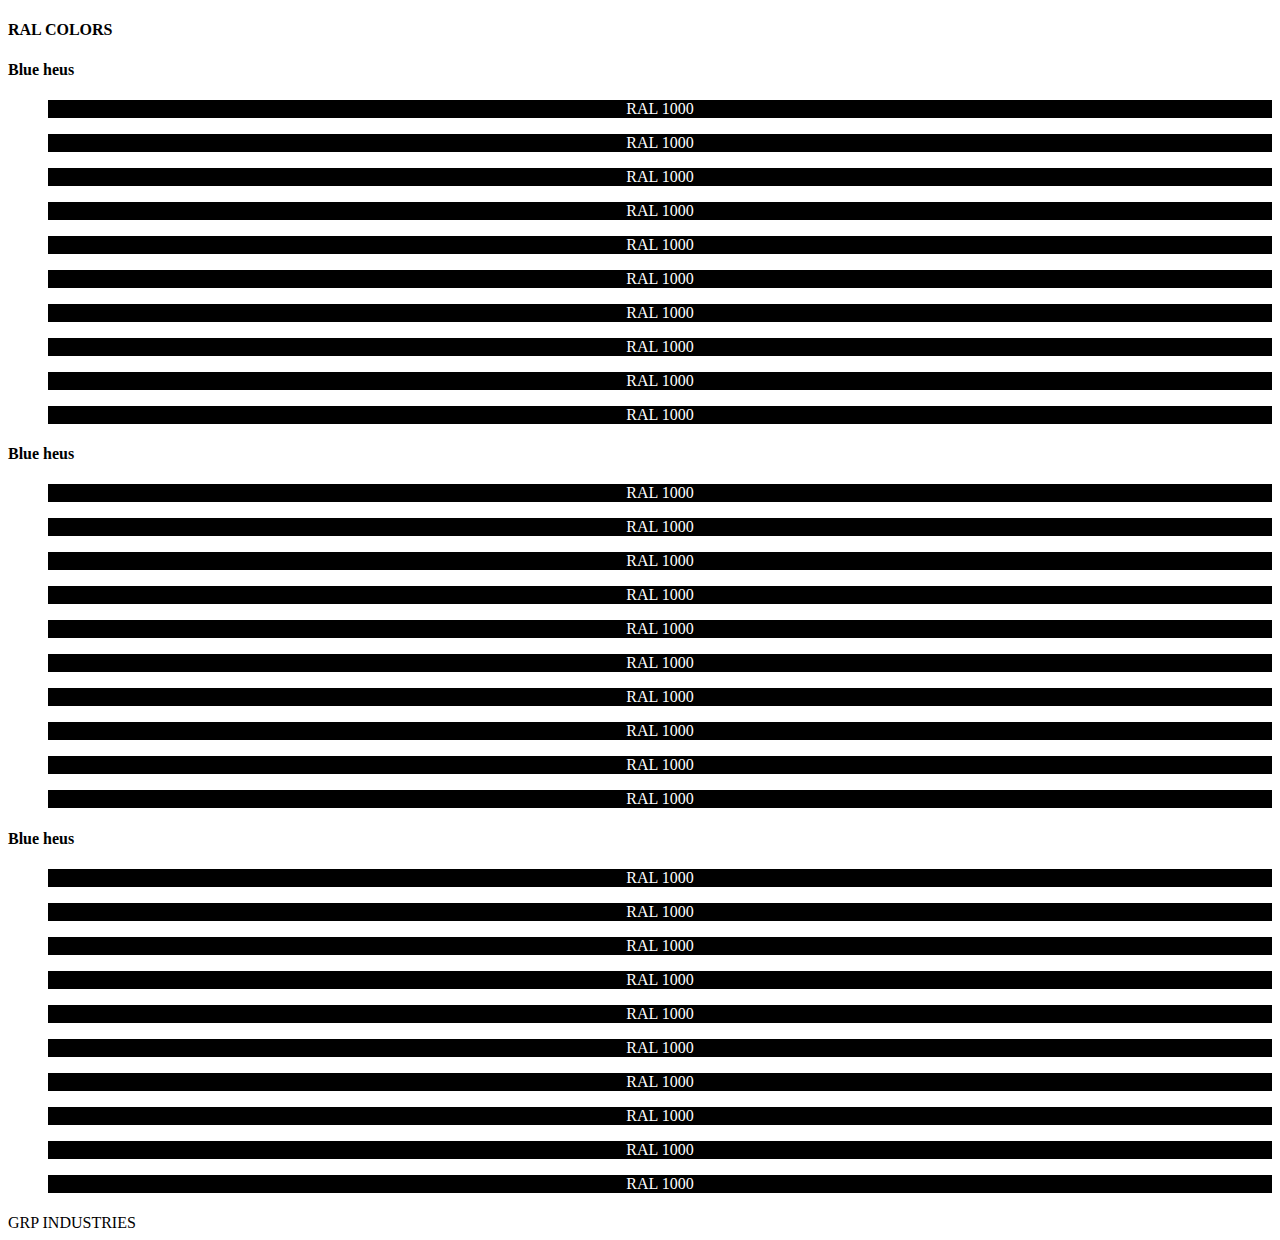
==== index.html @ ab10f761 "Add files via upload" ====
<!doctype html>
<html>
<head>
<meta charset="utf-8">
<meta http-equiv="X-UA-Compatible" content="IE=edge">
<meta name="viewport" content="width=device-width, initial-scale=1">
<title>Light Theme</title>
<link href="css/simpleGridTemplate.css" rel="stylesheet" type="text/css">
</head>
<body>
<!-- Main Container -->
<div class="container"> 
  <!-- Header -->
  <header class="header">
    <h4 class="logo">RAL COLORS</h4>
  </header>
  <!-- Hero Section -->
  
  <!-- Stats Gallery Section -->
  <div class="container">
	  
	  <h4>Blue heus</h4>
     
<ul>
<li style="text-align: center; background-color: #000000; color: #ffffff;">
<p>RAL 1000</p>
	
	</li>
<li style="text-align: center; background-color: #000000; color: #ffffff;"><p>RAL 1000</p></li>
<li style="text-align: center; background-color: #000000; color: #ffffff;"><p>RAL 1000</p></li>
<li style="text-align: center; background-color: #000000; color: #ffffff;"><p>RAL 1000</p></li>
<li style="text-align: center; background-color: #000000; color: #ffffff;"><p>RAL 1000</p></li>
<li style="text-align: center; background-color: #000000; color: #ffffff;"><p>RAL 1000</p></li>
<li style="text-align: center; background-color: #000000; color: #ffffff;"><p>RAL 1000</p></li>
<li style="text-align: center; background-color: #000000; color: #ffffff;"><p>RAL 1000</p></li>
<li style="text-align: center; background-color: #000000; color: #ffffff;"><p>RAL 1000</p></li>
<li style="text-align: center; background-color: #000000; color: #ffffff;"><p>RAL 1000</p></li>
</ul>

</div>
	
	<div class="container">
	  
	  <h4>Blue heus</h4>
     
<ul>
<li style="text-align: center; background-color: #000000; color: #ffffff;">
<p>RAL 1000</p>
	
	</li>
<li style="text-align: center; background-color: #000000; color: #ffffff;"><p>RAL 1000</p></li>
<li style="text-align: center; background-color: #000000; color: #ffffff;"><p>RAL 1000</p></li>
<li style="text-align: center; background-color: #000000; color: #ffffff;"><p>RAL 1000</p></li>
<li style="text-align: center; background-color: #000000; color: #ffffff;"><p>RAL 1000</p></li>
<li style="text-align: center; background-color: #000000; color: #ffffff;"><p>RAL 1000</p></li>
<li style="text-align: center; background-color: #000000; color: #ffffff;"><p>RAL 1000</p></li>
<li style="text-align: center; background-color: #000000; color: #ffffff;"><p>RAL 1000</p></li>
<li style="text-align: center; background-color: #000000; color: #ffffff;"><p>RAL 1000</p></li>
<li style="text-align: center; background-color: #000000; color: #ffffff;"><p>RAL 1000</p></li>
</ul>

</div>
	
	<div class="container">
	  
	  <h4>Blue heus</h4>
     
<ul>
<li style="text-align: center; background-color: #000000; color: #ffffff;">
<p>RAL 1000</p>
	
	</li>
<li style="text-align: center; background-color: #000000; color: #ffffff;"><p>RAL 1000</p></li>
<li style="text-align: center; background-color: #000000; color: #ffffff;"><p>RAL 1000</p></li>
<li style="text-align: center; background-color: #000000; color: #ffffff;"><p>RAL 1000</p></li>
<li style="text-align: center; background-color: #000000; color: #ffffff;"><p>RAL 1000</p></li>
<li style="text-align: center; background-color: #000000; color: #ffffff;"><p>RAL 1000</p></li>
<li style="text-align: center; background-color: #000000; color: #ffffff;"><p>RAL 1000</p></li>
<li style="text-align: center; background-color: #000000; color: #ffffff;"><p>RAL 1000</p></li>
<li style="text-align: center; background-color: #000000; color: #ffffff;"><p>RAL 1000</p></li>
<li style="text-align: center; background-color: #000000; color: #ffffff;"><p>RAL 1000</p></li>
</ul>

</div>
	
  <div>
    
    <h4></h4>
    
    <div >
      
    </div>
  </div>
  <!-- Footer Section -->
  
    <div class="copyright">GRP INDUSTRIES</strong></div>
 
  <!-- Copyrights Section -->
  
</div>
<!-- Main Container Ends -->
</body>
</html>
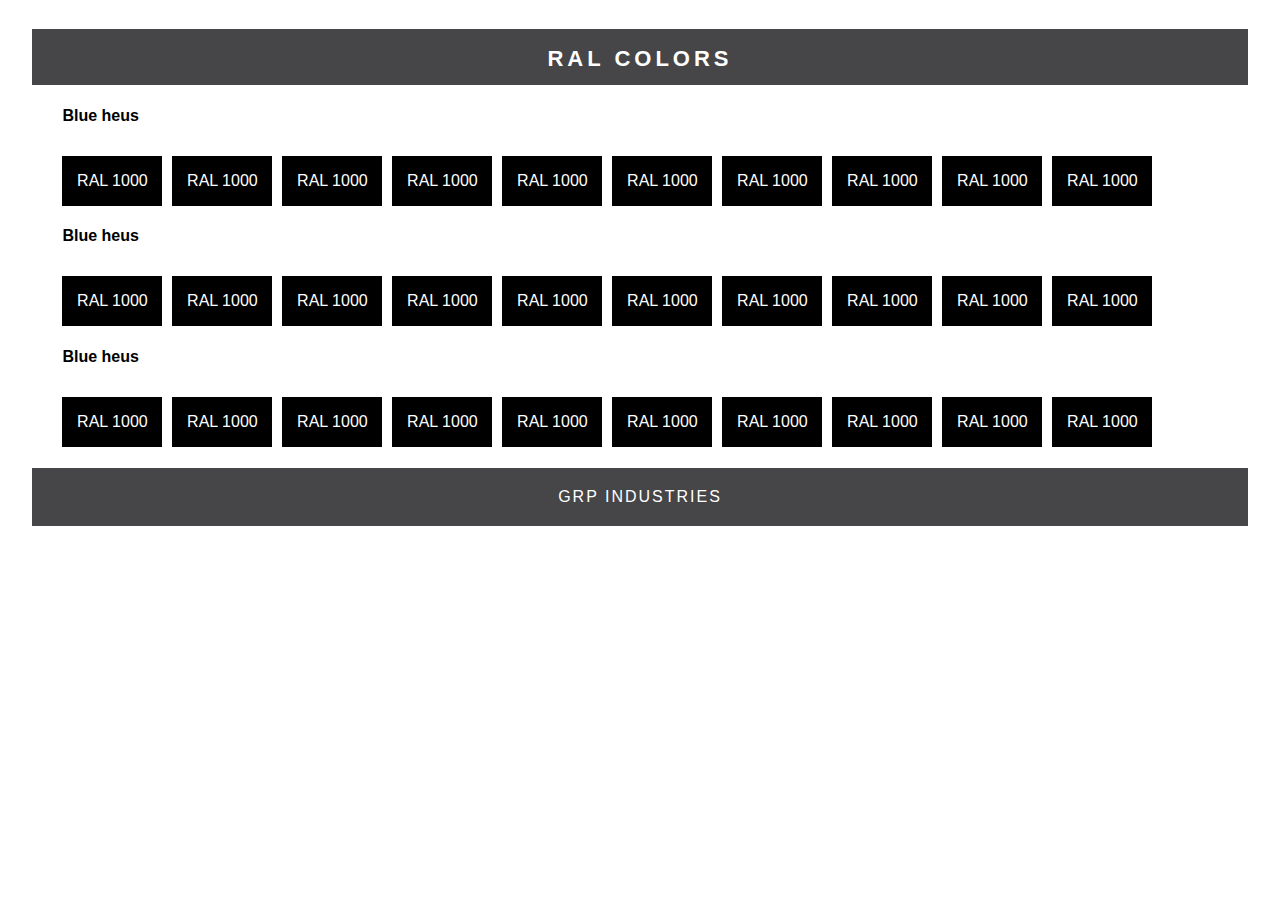
==== commit 484b73f2: "Update index.html" ====
--- a/css/simpleGridTemplate.css
+++ b/css/simpleGridTemplate.css
@@ -0,0 +1,356 @@
+@charset "UTF-8";
+/* Body */
+body {
+	font-family: Raleway, sans-serif;
+	background-color: #FFFFFF;
+	margin: 0;
+}
+/* Container */
+.container {
+	width: 95%;
+	margin-left: auto;
+	margin-right: auto;
+	background-color: #FFFFFF;
+	overflow: hidden;
+}
+/* Header */
+header {
+	width: 100%;
+	height: 55px;
+	background-color: #464547;
+	border-bottom: 1px solid #464547;
+}
+.logo {
+	color: #fff;
+	font-weight: bold;
+	margin-left: auto;
+	letter-spacing: 4px;
+	margin-right: auto;
+	text-align: center;
+	padding-top: 8px;
+	line-height: 2em;
+	font-size: 22px;
+}
+.hero_header {
+	color: #FFFFFF;
+	text-align: center;
+	margin: 0;
+	letter-spacing: 4px;
+}
+/* About Section */
+.text_column {
+	width: 90%;
+	text-align: left;
+	font-weight: lighter;
+	line-height: 25px;
+	float: left;
+	padding-left: 20px;
+	padding-right: 20px;
+	color: #A3A3A3;
+}
+.gallery {
+	clear: both;
+	display: inline-block;
+	width: 100%;
+	background-color: #FFFFFF;
+	/* [disabled]min-width: 400px;
+*/
+	padding-bottom: 35px;
+	padding-top: 0px;
+	margin-top: -5px;
+	margin-bottom: 0px;
+}
+.thumbnail {
+	width: 100%;
+	text-align: center;
+	float: left;
+	margin-top: 35px;
+	background-color: #F8F8F8;
+	padding-bottom: 20px;
+	margin-left: 0%;
+	margin-right: 0%;
+	border-radius: 3px;
+	padding-top: 20px;
+	border-bottom: 4px solid #6DC7D0;
+}
+.gallery .thumbnail h4 {
+	margin-top: 5px;
+	margin-bottom: 5px;
+	color: #52BAD5;
+	text-align: left;
+	padding-left: 0px;
+	padding-right: 0px;
+}
+.gallery .thumbnail p {
+	margin: 0;
+	color: #B3B3B3;
+	text-align: left;
+	padding-left: 20px;
+}
+/* More info */
+.intro {
+	background-color: #FFFFFF;
+	padding-bottom: 35px;
+}
+.column {
+	width: 50%;
+	text-align: center;
+	padding-top: 30px;
+	float: left;
+}
+.intro .column h3 {
+	color: #FFFFFF;
+	text-align: center;
+}
+.intro .column p {
+	color: #FFFFFF;
+}
+.cards {
+	width: 100%;
+	height: auto;
+	max-width: 400px;
+	max-height: 200px;
+	opacity: 0.8;
+}
+.intro .column p {
+	padding-left: 30px;
+	padding-right: 30px;
+	text-align: justify;
+	line-height: 25px;
+	font-weight: lighter;
+	margin-left: 20px;
+	margin-right: 20px;
+	width: 80%;
+	margin-top: 4%;
+}
+.button {
+	width: 200px;
+	margin-top: 40px;
+	margin-right: auto;
+	margin-bottom: auto;
+	margin-left: auto;
+	padding-top: 20px;
+	padding-right: 10px;
+	padding-bottom: 20px;
+	padding-left: 10px;
+	text-align: center;
+	vertical-align: middle;
+	border-radius: 0px;
+	text-transform: uppercase;
+	font-weight: bold;
+	letter-spacing: 2px;
+	border: 3px solid #FFFFFF;
+	color: #FFFFFF;
+	transition: all 0.3s linear;
+}
+.button:hover {
+	background-color: #6DC7D0;
+	color: #FFFFFF;
+	cursor: pointer;
+}
+.copyright {
+	text-align: center;
+	padding-top: 20px;
+	padding-bottom: 20px;
+	background-color: #464547;
+	color: #FFFFFF;
+	text-transform: uppercase;
+	font-weight: lighter;
+	letter-spacing: 2px;
+	border-top-width: 2px;
+}
+footer {
+	background-color: #464547;
+	padding-top: 60px;
+	padding-bottom: 60PX;
+}
+.intro {
+	display: inline-block;
+	background-color: #6DC7D0;
+}
+.profile {
+	width: 100%;
+}
+.gallery .thumbnail .tag {
+	color: #5D5E5D;
+	padding-bottom: 4px;
+	padding-top: 4px;
+	text-align: left;
+	padding-left: 20px;
+	padding-right: 20px;
+}
+
+/* Mobile */
+@media (max-width: 320px) {
+.logo {
+	width: 100%;
+	text-align: center;
+	margin-top: 13px;
+	margin-right: 0px;
+	margin-bottom: 0px;
+	margin-left: 0px;
+}
+.text_column {
+	width: 100%;
+	text-align: justify;
+	padding: 0;
+}
+.intro .column p {
+	width: 80%;
+	margin-left: 0px;
+}
+.text_column {
+	padding-left: 20px;
+}
+.thumbnail {
+	width: 100%;
+}
+.column {
+	width: 100%;
+	margin-top: 0px;
+}
+.hero_header {
+	padding-left: 10px;
+	padding-right: 10px;
+	line-height: 22px;
+	text-align: center;
+}
+}
+
+/* Small Tablets */
+@media (min-width: 321px)and (max-width: 767px) {
+.logo {
+	width: 100%;
+	text-align: center;
+	margin-top: 13px;
+	margin-right: 0px;
+	margin-bottom: 0px;
+	margin-left: 0px;
+}
+.text_column {
+	width: 100%;
+	text-align: left;
+	padding: 0;
+}
+.thumbnail {
+	width: 100%;
+}
+.column {
+	width: 100%;
+	margin-top: 0px;
+}
+.thumbnail {
+	width: 100%;
+}
+.text_column {
+	padding-left: 20px;
+	padding-right: 20px;
+	width: 90%;
+}
+.column {
+	width: 100%;
+	margin-left: 0px;
+	margin-right: 0px;
+}
+.profile {
+	width: 100%;
+}
+.intro .column p {
+	width: 90%;
+	text-align: center;
+	padding-left: 0px;
+}
+	
+	.table, table tbody, .table tr, .table td{
+display: block;
+width: 100%;
+}
+}
+
+
+/* Small Desktops */
+@media (min-width: 768px) and (max-width: 1096px) {
+	.table, table tbody, .table tr, .table td{
+display: block;
+width: 20%;
+}
+.text_column {
+	width: 100%;
+}
+.thumbnail {
+	width: 100%;
+}
+.text_column {
+	width: 90%;
+	margin: 0;
+	padding: 20px;
+}
+.intro .column p {
+	width: 80%;
+}
+}
+
+
+.container ul {
+padding: 0px;
+margin: 0px;
+}
+
+.container ul li {
+list-style: none;
+float: left;
+width: 100px;
+height: 50px;
+background: red;
+margin: 10px 10px 0px 0px;
+}
+
+
+
+
+.colors_overview a {
+width: 100%;
+height: 60px;
+display: block; 
+font-weight: bold;
+font-size: 14px;
+line-height: 60px;
+text-decoration: none;
+text-align: center;
+color: #ffffff;
+overflow: hidden;
+}
+
+.Logo {
+	width: 95%;
+	height: auto;
+	padding-top: 15px;
+	margin-left: auto;
+	margin-right: auto;
+	}
+
+.column_left {
+	width: 12%;
+	height: 150px;
+	margin-top: 0px;
+	float: left;
+	background-color: #464547;
+}
+
+.column_mid {
+	width: 68%;
+	height: 150px;
+	margin-top: 0px;
+	float: left;
+	background-color: #464547;
+}
+
+.column_last {
+	width: 20%;
+	height: 150px;
+	margin-top: 0px;
+	float: left;
+	background-color: #464547;
+}
+
+
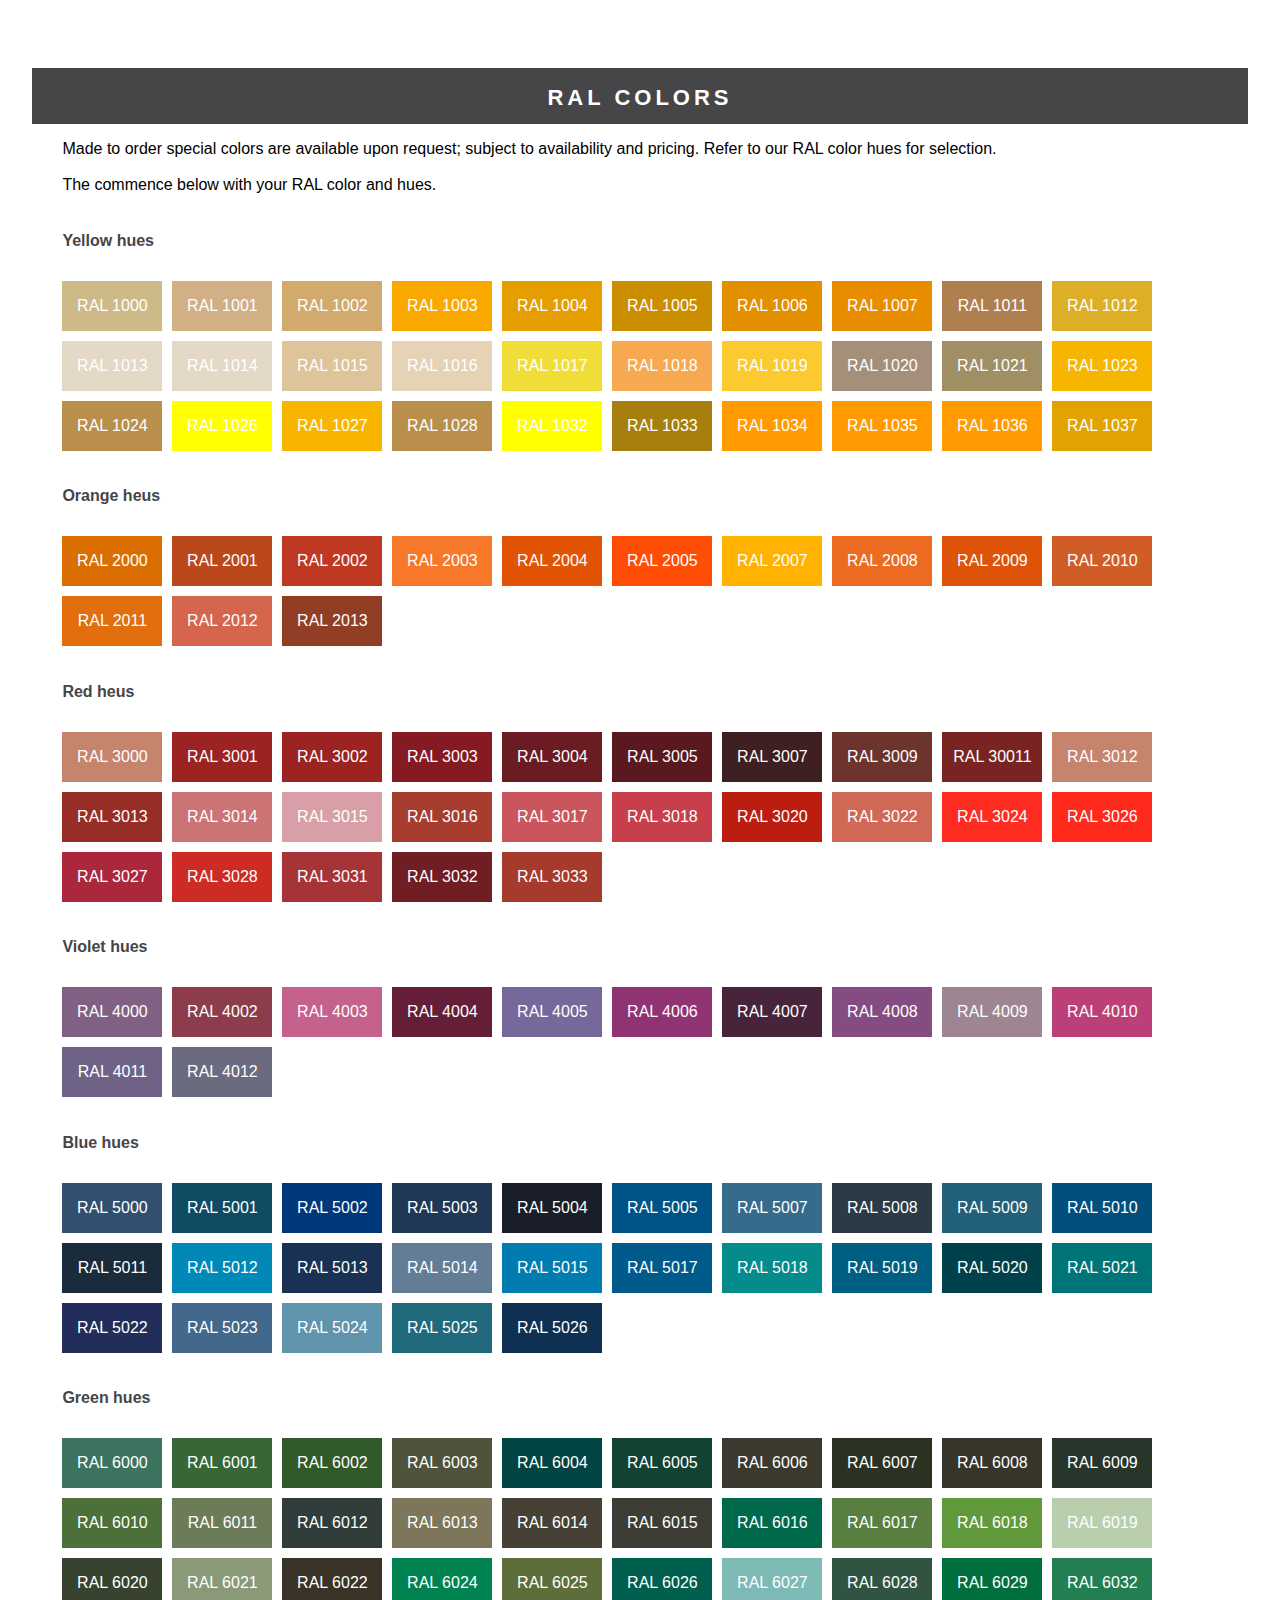
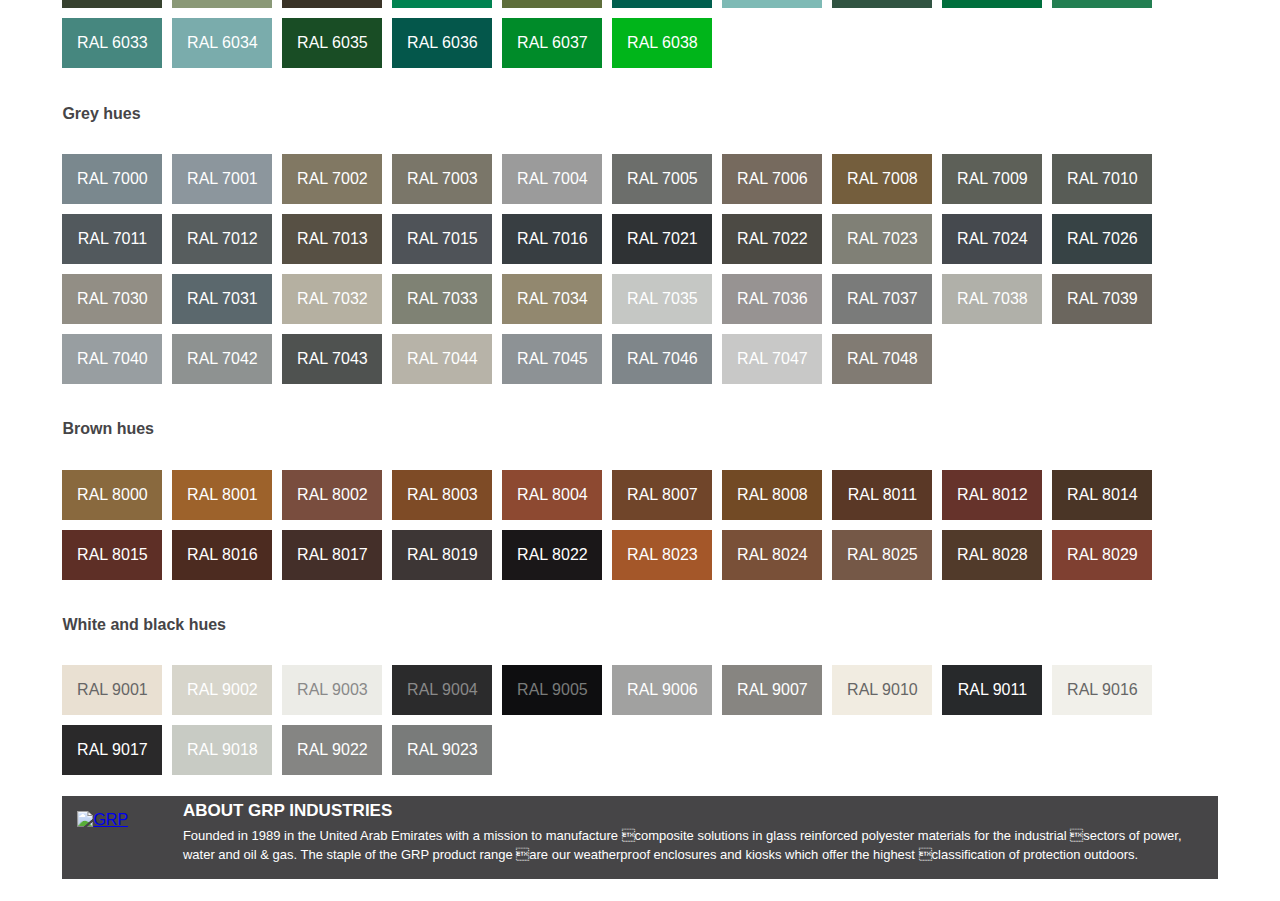
==== commit 5a50a5af: "Add files via upload" ====
--- a/index.html
+++ b/index.html
@@ -4,81 +4,354 @@
 <meta charset="utf-8">
 <meta http-equiv="X-UA-Compatible" content="IE=edge">
 <meta name="viewport" content="width=device-width, initial-scale=1">
-<title>Light Theme</title>
+<title>GRP RAL COLOR</title>
 <link href="css/simpleGridTemplate.css" rel="stylesheet" type="text/css">
+	
+	<link rel="preconnect" href="https://fonts.googleapis.com">
+<link rel="preconnect" href="https://fonts.gstatic.com" crossorigin>
+	
 </head>
 <body>
 <!-- Main Container -->
 <div class="container"> 
   <!-- Header -->
+	
+	<div class="Logo">
+    <img style="padding-top: 20px; width: 200px; height: auto" src="https://files.constantcontact.com/c7ee488d701/15be7d6c-5175-40a1-8085-ea92af3f9805.png" alt="" class="GRP Logo">
+  </div>
+	
+	
+	
   <header class="header">
     <h4 class="logo">RAL COLORS</h4>
   </header>
+	
+	<div class="container">
+		<p>Made to order special colors are available upon request; subject to availability and pricing. Refer to our RAL color hues for selection. <br><br>The commence below with your RAL color and hues.
+	</p>
+	
+	</div>
   <!-- Hero Section -->
   
   <!-- Stats Gallery Section -->
   <div class="container">
 	  
-	  <h4>Blue heus</h4>
-     
-<ul>
-<li style="text-align: center; background-color: #000000; color: #ffffff;">
+	  <h4 style="color: #464547">Yellow hues</h4>
+     
+<ul>
+<li style="text-align: center; background-color: #cdba88; color: #ffffff;">
 <p>RAL 1000</p>
 	
 	</li>
-<li style="text-align: center; background-color: #000000; color: #ffffff;"><p>RAL 1000</p></li>
-<li style="text-align: center; background-color: #000000; color: #ffffff;"><p>RAL 1000</p></li>
-<li style="text-align: center; background-color: #000000; color: #ffffff;"><p>RAL 1000</p></li>
-<li style="text-align: center; background-color: #000000; color: #ffffff;"><p>RAL 1000</p></li>
-<li style="text-align: center; background-color: #000000; color: #ffffff;"><p>RAL 1000</p></li>
-<li style="text-align: center; background-color: #000000; color: #ffffff;"><p>RAL 1000</p></li>
-<li style="text-align: center; background-color: #000000; color: #ffffff;"><p>RAL 1000</p></li>
-<li style="text-align: center; background-color: #000000; color: #ffffff;"><p>RAL 1000</p></li>
-<li style="text-align: center; background-color: #000000; color: #ffffff;"><p>RAL 1000</p></li>
-</ul>
-
-</div>
-	
-	<div class="container">
-	  
-	  <h4>Blue heus</h4>
-     
-<ul>
-<li style="text-align: center; background-color: #000000; color: #ffffff;">
-<p>RAL 1000</p>
+<li style="text-align: center; background-color: #d0b084; color: #ffffff;"><p>RAL 1001</p></li>
+<li style="text-align: center; background-color: #d2aa6d; color: #ffffff;"><p>RAL 1002</p></li>
+<li style="text-align: center; background-color: #f9a800; color: #ffffff;"><p>RAL 1003</p></li>
+<li style="text-align: center; background-color: #e49e00; color: #ffffff;"><p>RAL 1004</p></li>
+<li style="text-align: center; background-color: #cb8e00; color: #ffffff;"><p>RAL 1005</p></li>
+<li style="text-align: center; background-color: #e29000; color: #ffffff;"><p>RAL 1006</p></li>
+<li style="text-align: center; background-color: #e88c00; color: #ffffff;"><p>RAL 1007</p></li>
+<li style="text-align: center; background-color: #af804f; color: #ffffff;"><p>RAL 1011</p></li>
+<li style="text-align: center; background-color: #ddaf27; color: #ffffff;"><p>RAL 1012</p></li>
+	<li style="text-align: center; background-color: #e3d9c6; color: #ffffff;">
+<p>RAL 1013</p>
 	
 	</li>
-<li style="text-align: center; background-color: #000000; color: #ffffff;"><p>RAL 1000</p></li>
-<li style="text-align: center; background-color: #000000; color: #ffffff;"><p>RAL 1000</p></li>
-<li style="text-align: center; background-color: #000000; color: #ffffff;"><p>RAL 1000</p></li>
-<li style="text-align: center; background-color: #000000; color: #ffffff;"><p>RAL 1000</p></li>
-<li style="text-align: center; background-color: #000000; color: #ffffff;"><p>RAL 1000</p></li>
-<li style="text-align: center; background-color: #000000; color: #ffffff;"><p>RAL 1000</p></li>
-<li style="text-align: center; background-color: #000000; color: #ffffff;"><p>RAL 1000</p></li>
-<li style="text-align: center; background-color: #000000; color: #ffffff;"><p>RAL 1000</p></li>
-<li style="text-align: center; background-color: #000000; color: #ffffff;"><p>RAL 1000</p></li>
-</ul>
-
-</div>
-	
-	<div class="container">
-	  
-	  <h4>Blue heus</h4>
-     
-<ul>
-<li style="text-align: center; background-color: #000000; color: #ffffff;">
-<p>RAL 1000</p>
+<li style="text-align: center; background-color: #e3d9c6; color: #ffffff; font-size: "><p>RAL 1014</p></li>
+<li style="text-align: center; background-color: #ddc49a; color: #ffffff;"><p>RAL 1015</p></li>
+<li style="text-align: center; background-color: #e6d2b5; color: #ffffff;"><p>RAL 1016</p></li>
+<li style="text-align: center; background-color: #f1dd38; color: #ffffff;"><p>RAL 1017</p></li>
+<li style="text-align: center; background-color: #f6a950; color: #ffffff;"><p>RAL 1018</p></li>
+<li style="text-align: center; background-color: #faca30; color: #ffffff;"><p>RAL 1019</p></li>
+<li style="text-align: center; background-color: #a48f7a; color: #ffffff;"><p>RAL 1020</p></li>
+<li style="text-align: center; background-color: #a08f65; color: #ffffff;"><p>RAL 1021</p></li>
+<li style="text-align: center; background-color: #f6b600; color: #ffffff;"><p>RAL 1023</p></li>
+<li style="text-align: center; background-color: #ba8f4c; color: #ffffff;"><p>RAL 1024</p></li>
+	<li style="text-align: center; background-color: #ffff00; color: #ffffff;"><p>RAL 1026</p></li>
+<li style="text-align: center; background-color: #f7b500; color: #ffffff;"><p>RAL 1027</p></li>
+<li style="text-align: center; background-color: #ba8f4c; color: #ffffff;"><p>RAL 1028</p></li>
+<li style="text-align: center; background-color: #ffff00; color: #ffffff;"><p>RAL 1032</p></li>
+<li style="text-align: center; background-color: #a77f0e; color: #ffffff;"><p>RAL 1033</p></li>
+<li style="text-align: center; background-color: #ff9b00; color: #ffffff;"><p>RAL 1034</p></li>
+	<li style="text-align: center; background-color: #ff9b00; color: #ffffff;"><p>RAL 1035</p></li>
+	<li style="text-align: center; background-color: #ff9b00; color: #ffffff;"><p>RAL 1036</p></li>
+	
+<li style="text-align: center; background-color: #e2a300; color: #ffffff;"><p>RAL 1037</p></li>
+
+</ul>
+
+</div>
+	
+	<div class="container">
+	  
+	  <h4 style="padding-top: 15px; color: #464547">Orange heus</h4>
+     
+<ul>
+<li style="text-align: center; background-color: #da6e00; color: #ffffff;">
+<p>RAL 2000</p>
 	
 	</li>
-<li style="text-align: center; background-color: #000000; color: #ffffff;"><p>RAL 1000</p></li>
-<li style="text-align: center; background-color: #000000; color: #ffffff;"><p>RAL 1000</p></li>
-<li style="text-align: center; background-color: #000000; color: #ffffff;"><p>RAL 1000</p></li>
-<li style="text-align: center; background-color: #000000; color: #ffffff;"><p>RAL 1000</p></li>
-<li style="text-align: center; background-color: #000000; color: #ffffff;"><p>RAL 1000</p></li>
-<li style="text-align: center; background-color: #000000; color: #ffffff;"><p>RAL 1000</p></li>
-<li style="text-align: center; background-color: #000000; color: #ffffff;"><p>RAL 1000</p></li>
-<li style="text-align: center; background-color: #000000; color: #ffffff;"><p>RAL 1000</p></li>
-<li style="text-align: center; background-color: #000000; color: #ffffff;"><p>RAL 1000</p></li>
+<li style="text-align: center; background-color: #ba481b; color: #ffffff;"><p>RAL 2001</p></li>
+<li style="text-align: center; background-color: #bf3922; color: #ffffff;"><p>RAL 2002</p></li>
+<li style="text-align: center; background-color: #f67828; color: #ffffff;"><p>RAL 2003</p></li>
+<li style="text-align: center; background-color: #e25303; color: #ffffff;"><p>RAL 2004</p></li>
+<li style="text-align: center; background-color: #ff4d06; color: #ffffff;"><p>RAL 2005</p></li>
+<li style="text-align: center; background-color: #ffb200; color: #ffffff;"><p>RAL 2007</p></li>
+<li style="text-align: center; background-color: #ed6b21; color: #ffffff;"><p>RAL 2008</p></li>
+<li style="text-align: center; background-color: #de5307; color: #ffffff;"><p>RAL 2009</p></li>
+<li style="text-align: center; background-color: #d05d28; color: #ffffff;"><p>RAL 2010</p></li><li style="text-align: center; background-color: #e26e0e; color: #ffffff;"><p>RAL 2011</p></li>
+	<li style="text-align: center; background-color: #d5654d; color: #ffffff;"><p>RAL 2012</p></li>
+	
+	<li style="text-align: center; background-color: #923e25; color: #ffffff;"><p>RAL 2013</p></li>
+</ul>
+
+</div>
+	
+	<div class="container">
+	  
+	  <h4 style="padding-top: 15px; color: #464547">Red heus</h4>
+     
+<ul>
+<li style="text-align: center; background-color: #c6846d; color: #ffffff;">
+<p>RAL 3000</p>
+	
+	</li>
+<li style="text-align: center; background-color: #9b2423; color: #ffffff;"><p>RAL 3001</p></li>
+<li style="text-align: center; background-color: #9b2321; color: #ffffff;"><p>RAL 3002</p></li>
+<li style="text-align: center; background-color: #861a22; color: #ffffff;"><p>RAL 3003</p></li>
+<li style="text-align: center; background-color: #6b1c23; color: #ffffff;"><p>RAL 3004</p></li>
+<li style="text-align: center; background-color: #59191f; color: #ffffff;"><p>RAL 3005</p></li>
+<li style="text-align: center; background-color: #3e2022; color: #ffffff;"><p>RAL 3007</p></li>
+<li style="text-align: center; background-color: #6d342d; color: #ffffff;"><p>RAL 3009</p></li>
+<li style="text-align: center; background-color: #792423; color: #ffffff;"><p>RAL 30011</p></li>
+<li style="text-align: center; background-color: #c6846d; color: #ffffff;"><p>RAL 3012</p></li>
+	<li style="text-align: center; background-color: #972e25; color: #ffffff;"><p>RAL 3013</p></li>
+	<li style="text-align: center; background-color: #cb7375; color: #ffffff;"><p>RAL 3014</p></li>
+	<li style="text-align: center; background-color: #d8a0a6; color: #ffffff;"><p>RAL 3015</p></li>
+	<li style="text-align: center; background-color: #a63d2f; color: #ffffff;"><p>RAL 3016</p></li>
+	<li style="text-align: center; background-color: #cb555d; color: #ffffff;"><p>RAL 3017</p></li>
+	<li style="text-align: center; background-color: #c73f4a; color: #ffffff;"><p>RAL 3018</p></li>
+	<li style="text-align: center; background-color: #bb1e10; color: #ffffff;"><p>RAL 3020</p></li>
+	<li style="text-align: center; background-color: #cf6955; color: #ffffff;"><p>RAL 3022</p></li>
+	<li style="text-align: center; background-color: #ff2d21; color: #ffffff;"><p>RAL 3024</p></li>
+	<li style="text-align: center; background-color: #ff2a1b; color: #ffffff;"><p>RAL 3026</p></li>
+	<li style="text-align: center; background-color: #ab273c; color: #ffffff;"><p>RAL 3027</p></li>
+	<li style="text-align: center; background-color: #cc2c24; color: #ffffff;"><p>RAL 3028</p></li>
+	<li style="text-align: center; background-color: #a63437; color: #ffffff;"><p>RAL 3031</p></li>
+	<li style="text-align: center; background-color: #701d23; color: #ffffff;"><p>RAL 3032</p></li>
+	<li style="text-align: center; background-color: #a53a2d; color: #ffffff;"><p>RAL 3033</p></li>
+</ul>
+
+</div>
+	
+	<div class="container">
+	  
+	  <h4 style="padding-top: 15px; color: #464547">Violet hues</h4>
+     
+<ul>
+<li style="text-align: center; background-color: #816183; color: #ffffff;"><p>RAL 4000</p></li>
+<li style="text-align: center; background-color: #8d3c4b; color: #ffffff;"><p>RAL 4002</p></li>
+<li style="text-align: center; background-color: #c4618c; color: #ffffff;"><p>RAL 4003</p></li>
+	<li style="text-align: center; background-color: #651e38; color: #ffffff;"><p>RAL 4004</p></li>
+	<li style="text-align: center; background-color: #76689a; color: #ffffff;"><p>RAL 4005</p></li>
+	<li style="text-align: center; background-color: #903373; color: #ffffff;"><p>RAL 4006</p></li>
+	<li style="text-align: center; background-color: #47243c; color: #ffffff;"><p>RAL 4007</p></li>
+	<li style="text-align: center; background-color: #844c82; color: #ffffff;"><p>RAL 4008</p></li>
+	<li style="text-align: center; background-color: #9d8692; color: #ffffff;"><p>RAL 4009</p></li>
+	<li style="text-align: center; background-color: #bc4077; color: #ffffff;"><p>RAL 4010</p></li>
+	<li style="text-align: center; background-color: #6e6387; color: #ffffff;"><p>RAL 4011</p></li>
+	<li style="text-align: center; background-color: #6b6b7f; color: #ffffff;"><p>RAL 4012</p></li>
+	
+
+</ul>
+
+</div>
+	
+	<div class="container">
+	  
+	  <h4 style="padding-top: 15px; color: #464547">Blue hues</h4>
+     
+<ul>
+<li style="text-align: center; background-color: #314f6f; color: #ffffff;"><p>RAL 5000</p></li>
+	<li style="text-align: center; background-color: #0f4c64; color: #ffffff;"><p>RAL 5001</p></li>
+	<li style="text-align: center; background-color: #00387b; color: #ffffff;"><p>RAL 5002</p></li>
+	<li style="text-align: center; background-color: #1f3855; color: #ffffff;"><p>RAL 5003</p></li>
+	<li style="text-align: center; background-color: #191e28; color: #ffffff;"><p>RAL 5004</p></li>
+	<li style="text-align: center; background-color: #005387; color: #ffffff;"><p>RAL 5005</p></li>
+	<li style="text-align: center; background-color: #376b8c; color: #ffffff;"><p>RAL 5007</p></li>
+	<li style="text-align: center; background-color: #2b3a44; color: #ffffff;"><p>RAL 5008</p></li>
+	<li style="text-align: center; background-color: #225f78; color: #ffffff;"><p>RAL 5009</p></li>
+	<li style="text-align: center; background-color: #004f7c; color: #ffffff;"><p>RAL 5010</p></li>
+	<li style="text-align: center; background-color: #1a2b3c; color: #ffffff;"><p>RAL 5011</p></li>
+	<li style="text-align: center; background-color: #0089b6; color: #ffffff;"><p>RAL 5012</p></li>
+	<li style="text-align: center; background-color: #193153; color: #ffffff;"><p>RAL 5013</p></li>
+	<li style="text-align: center; background-color: #637d96; color: #ffffff;"><p>RAL 5014</p></li>
+	<li style="text-align: center; background-color: #007cb0; color: #ffffff;"><p>RAL 5015</p></li>
+	<li style="text-align: center; background-color: #005b8c; color: #ffffff;"><p>RAL 5017</p></li>
+	<li style="text-align: center; background-color: #058b8c; color: #ffffff;"><p>RAL 5018</p></li>
+	<li style="text-align: center; background-color: #005e83; color: #ffffff;"><p>RAL 5019</p></li>
+	<li style="text-align: center; background-color: #00414b; color: #ffffff;"><p>RAL 5020</p></li>
+	<li style="text-align: center; background-color: #007577; color: #ffffff;"><p>RAL 5021</p></li>
+	<li style="text-align: center; background-color: #222d5a; color: #ffffff;"><p>RAL 5022</p></li>
+	<li style="text-align: center; background-color: #42698c; color: #ffffff;"><p>RAL 5023</p></li>
+	<li style="text-align: center; background-color: #6093ac; color: #ffffff;"><p>RAL 5024</p></li>
+	<li style="text-align: center; background-color: #21697c; color: #ffffff;"><p>RAL 5025</p></li>
+	<li style="text-align: center; background-color: #0f3052; color: #ffffff;"><p>RAL 5026</p></li>
+
+	
+
+</ul>
+
+</div>
+	
+	<div class="container">
+	  
+	  <h4 style="padding-top: 15px; color: #464547">Green hues</h4>
+     
+<ul>
+<li style="text-align: center; background-color: #3c7460; color: #ffffff;"><p>RAL 6000</p></li>
+<li style="text-align: center; background-color: #366735; color: #ffffff;"><p>RAL 6001</p></li>
+<li style="text-align: center; background-color: #325928; color: #ffffff;"><p>RAL 6002</p></li>
+<li style="text-align: center; background-color: #50533c; color: #ffffff;"><p>RAL 6003</p></li>
+<li style="text-align: center; background-color: #024442; color: #ffffff;"><p>RAL 6004</p></li>	
+<li style="text-align: center; background-color: #114232; color: #ffffff;"><p>RAL 6005</p></li>
+<li style="text-align: center; background-color: #3c392e; color: #ffffff;"><p>RAL 6006</p></li>
+<li style="text-align: center; background-color: #2c3222; color: #ffffff;"><p>RAL 6007</p></li>
+<li style="text-align: center; background-color: #37342a; color: #ffffff;"><p>RAL 6008</p></li>
+<li style="text-align: center; background-color: #27352a; color: #ffffff;"><p>RAL 6009</p></li>
+	<li style="text-align: center; background-color: #4d6f39; color: #ffffff;"><p>RAL 6010</p></li>
+<li style="text-align: center; background-color: #6c7c59; color: #ffffff;"><p>RAL 6011</p></li>
+<li style="text-align: center; background-color: #303d3a; color: #ffffff;"><p>RAL 6012</p></li>
+<li style="text-align: center; background-color: #7d765a; color: #ffffff;"><p>RAL 6013</p></li>
+<li style="text-align: center; background-color: #474135; color: #ffffff;"><p>RAL 6014</p></li>	
+<li style="text-align: center; background-color: #3d3d36; color: #ffffff;"><p>RAL 6015</p></li>
+<li style="text-align: center; background-color: #00694c; color: #ffffff;"><p>RAL 6016</p></li>
+<li style="text-align: center; background-color: #587f40; color: #ffffff;"><p>RAL 6017</p></li>
+<li style="text-align: center; background-color: #61993b; color: #ffffff;"><p>RAL 6018</p></li>
+<li style="text-align: center; background-color: #b9ceac; color: #ffffff;"><p>RAL 6019</p></li>
+	<li style="text-align: center; background-color: #37422f; color: #ffffff;"><p>RAL 6020</p></li>
+<li style="text-align: center; background-color: #8a9977; color: #ffffff;"><p>RAL 6021</p></li>
+<li style="text-align: center; background-color: #3a3327; color: #ffffff;"><p>RAL 6022</p></li>
+<li style="text-align: center; background-color: #008351; color: #ffffff;"><p>RAL 6024</p></li>
+<li style="text-align: center; background-color: #5e6e3b; color: #ffffff;"><p>RAL 6025</p></li>	
+<li style="text-align: center; background-color: #005f4e; color: #ffffff;"><p>RAL 6026</p></li>
+<li style="text-align: center; background-color: #7ebab5; color: #ffffff;"><p>RAL 6027</p></li>
+<li style="text-align: center; background-color: #315442; color: #ffffff;"><p>RAL 6028</p></li>
+<li style="text-align: center; background-color: #006f3d; color: #ffffff;"><p>RAL 6029</p></li>
+<li style="text-align: center; background-color: #237f52; color: #ffffff;"><p>RAL 6032</p></li>
+	<li style="text-align: center; background-color: #46877f; color: #ffffff;"><p>RAL 6033</p></li>	
+<li style="text-align: center; background-color: #7aacac; color: #ffffff;"><p>RAL 6034</p></li>
+<li style="text-align: center; background-color: #194d25; color: #ffffff;"><p>RAL 6035</p></li>
+<li style="text-align: center; background-color: #04574b; color: #ffffff;"><p>RAL 6036</p></li>
+<li style="text-align: center; background-color: #008b29; color: #ffffff;"><p>RAL 6037</p></li>
+<li style="text-align: center; background-color: #00b51a; color: #ffffff;"><p>RAL 6038</p></li>
+	
+
+</ul>
+
+</div>
+	
+	
+	<div class="container">
+	  
+	  <h4 style="padding-top: 15px; color: #464547">Grey hues</h4>
+     
+<ul>
+<li style="text-align: center; background-color: #7a888e; color: #ffffff;"><p>RAL 7000</p></li>
+<li style="text-align: center; background-color: #8c969d; color: #ffffff;"><p>RAL 7001</p></li>
+<li style="text-align: center; background-color: #817863; color: #ffffff;"><p>RAL 7002</p></li>
+<li style="text-align: center; background-color: #7a7669; color: #ffffff;"><p>RAL 7003</p></li>
+<li style="text-align: center; background-color: #9b9b9b; color: #ffffff;"><p>RAL 7004</p></li>
+<li style="text-align: center; background-color: #6c6e6b; color: #ffffff;"><p>RAL 7005</p></li>
+<li style="text-align: center; background-color: #766a5e; color: #ffffff;"><p>RAL 7006</p></li>
+<li style="text-align: center; background-color: #745e3d; color: #ffffff;"><p>RAL 7008</p></li>
+<li style="text-align: center; background-color: #5d6058; color: #ffffff;"><p>RAL 7009</p></li>
+<li style="text-align: center; background-color: #585c56; color: #ffffff;"><p>RAL 7010</p></li>
+<li style="text-align: center; background-color: #52595d; color: #ffffff;"><p>RAL 7011</p></li>
+<li style="text-align: center; background-color: #575d5e; color: #ffffff;"><p>RAL 7012</p></li>
+<li style="text-align: center; background-color: #575044; color: #ffffff;"><p>RAL 7013</p></li>
+<li style="text-align: center; background-color: #4f5358; color: #ffffff;"><p>RAL 7015</p></li>
+<li style="text-align: center; background-color: #383e42; color: #ffffff;"><p>RAL 7016</p></li>
+<li style="text-align: center; background-color: #2f3234; color: #ffffff;"><p>RAL 7021</p></li>
+<li style="text-align: center; background-color: #4c4a44; color: #ffffff;"><p>RAL 7022</p></li>
+<li style="text-align: center; background-color: #808076; color: #ffffff;"><p>RAL 7023</p></li>
+<li style="text-align: center; background-color: #45494e; color: #ffffff;"><p>RAL 7024</p></li>
+<li style="text-align: center; background-color: #374345; color: #ffffff;"><p>RAL 7026</p></li>
+<li style="text-align: center; background-color: #928e85; color: #ffffff;"><p>RAL 7030</p></li>
+<li style="text-align: center; background-color: #5b686d; color: #ffffff;"><p>RAL 7031</p></li>
+<li style="text-align: center; background-color: #b5b0a1; color: #ffffff;"><p>RAL 7032</p></li>
+<li style="text-align: center; background-color: #7f8274; color: #ffffff;"><p>RAL 7033</p></li>
+<li style="text-align: center; background-color: #92886f; color: #ffffff;"><p>RAL 7034</p></li>
+<li style="text-align: center; background-color: #c5c7c4; color: #ffffff;"><p>RAL 7035</p></li>
+<li style="text-align: center; background-color: #979392; color: #ffffff;"><p>RAL 7036</p></li>
+<li style="text-align: center; background-color: #7a7b7a; color: #ffffff;"><p>RAL 7037</p></li>
+<li style="text-align: center; background-color: #b0b0a9; color: #ffffff;"><p>RAL 7038</p></li>
+<li style="text-align: center; background-color: #6b665e; color: #ffffff;"><p>RAL 7039</p></li>
+<li style="text-align: center; background-color: #989ea1; color: #ffffff;"><p>RAL 7040</p></li>
+<li style="text-align: center; background-color: #8e9291; color: #ffffff;"><p>RAL 7042</p></li>
+<li style="text-align: center; background-color: #4f5250; color: #ffffff;"><p>RAL 7043</p></li>
+<li style="text-align: center; background-color: #b7b3a8; color: #ffffff;"><p>RAL 7044</p></li>
+<li style="text-align: center; background-color: #8d9295; color: #ffffff;"><p>RAL 7045</p></li>
+<li style="text-align: center; background-color: #7f868a; color: #ffffff;"><p>RAL 7046</p></li>
+<li style="text-align: center; background-color: #c8c8c7; color: #ffffff;"><p>RAL 7047</p></li>
+<li style="text-align: center; background-color: #817b73; color: #ffffff;"><p>RAL 7048</p></li>
+</ul>
+
+</div>
+	
+	
+	<div class="container">
+	  
+	  <h4 style="padding-top: 15px; color: #464547">Brown hues</h4>
+     
+<ul>
+<li style="text-align: center; background-color: #89693e; color: #ffffff;"><p>RAL 8000</p></li>
+<li style="text-align: center; background-color: #9d622b; color: #ffffff;"><p>RAL 8001</p></li>
+<li style="text-align: center; background-color: #794d3e; color: #ffffff;"><p>RAL 8002</p></li>
+<li style="text-align: center; background-color: #7e4b26; color: #ffffff;"><p>RAL 8003</p></li>
+<li style="text-align: center; background-color: #8d4931; color: #ffffff;"><p>RAL 8004</p></li>
+<li style="text-align: center; background-color: #70452a; color: #ffffff;"><p>RAL 8007</p></li>
+<li style="text-align: center; background-color: #724a25; color: #ffffff;"><p>RAL 8008</p></li>
+<li style="text-align: center; background-color: #5a3826; color: #ffffff;"><p>RAL 8011</p></li>
+<li style="text-align: center; background-color: #66332b; color: #ffffff;"><p>RAL 8012</p></li>
+<li style="text-align: center; background-color: #4a3526; color: #ffffff;"><p>RAL 8014</p></li>
+<li style="text-align: center; background-color: #5e2f26; color: #ffffff;"><p>RAL 8015</p></li>
+<li style="text-align: center; background-color: #4c2b20; color: #ffffff;"><p>RAL 8016</p></li>
+<li style="text-align: center; background-color: #442f29; color: #ffffff;"><p>RAL 8017</p></li>
+<li style="text-align: center; background-color: #3d3635; color: #ffffff;"><p>RAL 8019</p></li>
+<li style="text-align: center; background-color: #1a1718; color: #ffffff;"><p>RAL 8022</p></li>
+<li style="text-align: center; background-color: #a45729; color: #ffffff;"><p>RAL 8023</p></li>
+<li style="text-align: center; background-color: #795038; color: #ffffff;"><p>RAL 8024</p></li>
+<li style="text-align: center; background-color: #755847; color: #ffffff;"><p>RAL 8025</p></li>
+<li style="text-align: center; background-color: #513a2a; color: #ffffff;"><p>RAL 8028</p></li>
+<li style="text-align: center; background-color: #7f4031; color: #ffffff;"><p>RAL 8029</p></li>
+
+
+</ul>
+
+</div>
+	
+	<div class="container">
+	  
+	  <h4 style="padding-top: 15px; color: #464547">White and black hues</h4>
+     
+<ul>
+<li style="text-align: center; background-color: #e9e0d2; color: #666666;"><p>RAL 9001</p></li>
+<li style="text-align: center; background-color: #d7d5cb; color: #ffffff;"><p>RAL 9002</p></li>
+<li style="text-align: center; background-color: #ecece7; color: #898989;"><p>RAL 9003</p></li>
+<li style="text-align: center; background-color: #2b2b2c; color: #898989;"><p>RAL 9004</p></li>
+<li style="text-align: center; background-color: #0e0e10; color: #797b7a;"><p>RAL 9005</p></li>
+<li style="text-align: center; background-color: #a1a1a0; color: #ffffff;"><p>RAL 9006</p></li>
+<li style="text-align: center; background-color: #878581; color: #ffffff;"><p>RAL 9007</p></li>
+<li style="text-align: center; background-color: #f1ece1; color: #666666;"><p>RAL 9010</p></li>
+<li style="text-align: center; background-color: #27292b; color: #ffffff;"><p>RAL 9011</p></li>
+<li style="text-align: center; background-color: #f1f0ea; color: #666666;"><p>RAL 9016</p></li>
+<li style="text-align: center; background-color: #2a292a; color: #ffffff;"><p>RAL 9017</p></li>
+<li style="text-align: center; background-color: #c8cbc4; color: #ffffff;"><p>RAL 9018</p></li>
+<li style="text-align: center; background-color: #858583; color: #ffffff;"><p>RAL 9022</p></li>
+<li style="text-align: center; background-color: #797b7a; color: #ffffff;"><p>RAL 9023</p></li>
+
+
+
 </ul>
 
 </div>
@@ -91,13 +364,33 @@
       
     </div>
   </div>
+	
   <!-- Footer Section -->
   
-    <div class="copyright">GRP INDUSTRIES</strong></div>
+    <div style="background-color: #464547" class="container"><table width="100%" border="0" cellspacing="0" cellpadding="0">
+                  <tbody>
+                    <tr>
+                      <td width="10%" valign="top" align="left" style="padding-top: 15px; padding-left: 15px; padding-bottom: 15px;"><a href="https://www.grpindustries.com"><img src="https://files.constantcontact.com/c7ee488d701/ae1fe5a3-0308-450a-a6f4-5fdb57642cae.png" alt="GRP" height="auto" width="70" title="GRP" /></a></td>
+                      <td style="font-family: Raleway, sans-serif; font-size: 13px; color: #ffffff; line-height: 19px; padding-right: 15px; padding-left: 5px; padding-bottom: 15px;" align="left"><span style="font-size: 17px; text-transform: uppercase; font-weight: 600; line-height: 30px;">About GRP Industries</span><br>Founded in 1989 in the United Arab Emirates with a mission to manufacture composite solutions in glass reinforced polyester materials for the industrial sectors of power, water and oil & gas. The staple of the GRP product range are our&nbsp;weatherproof enclosures and kiosks which offer the highest classification of protection outdoors.</td>
+                    </tr>
+                  </tbody>
+                </table></div>
+	
+	
  
   <!-- Copyrights Section -->
   
 </div>
+	
+	<div>
+    
+    <h4></h4>
+    
+    <div >
+      
+    </div>
+  </div>
+	
 <!-- Main Container Ends -->
 </body>
 </html>
